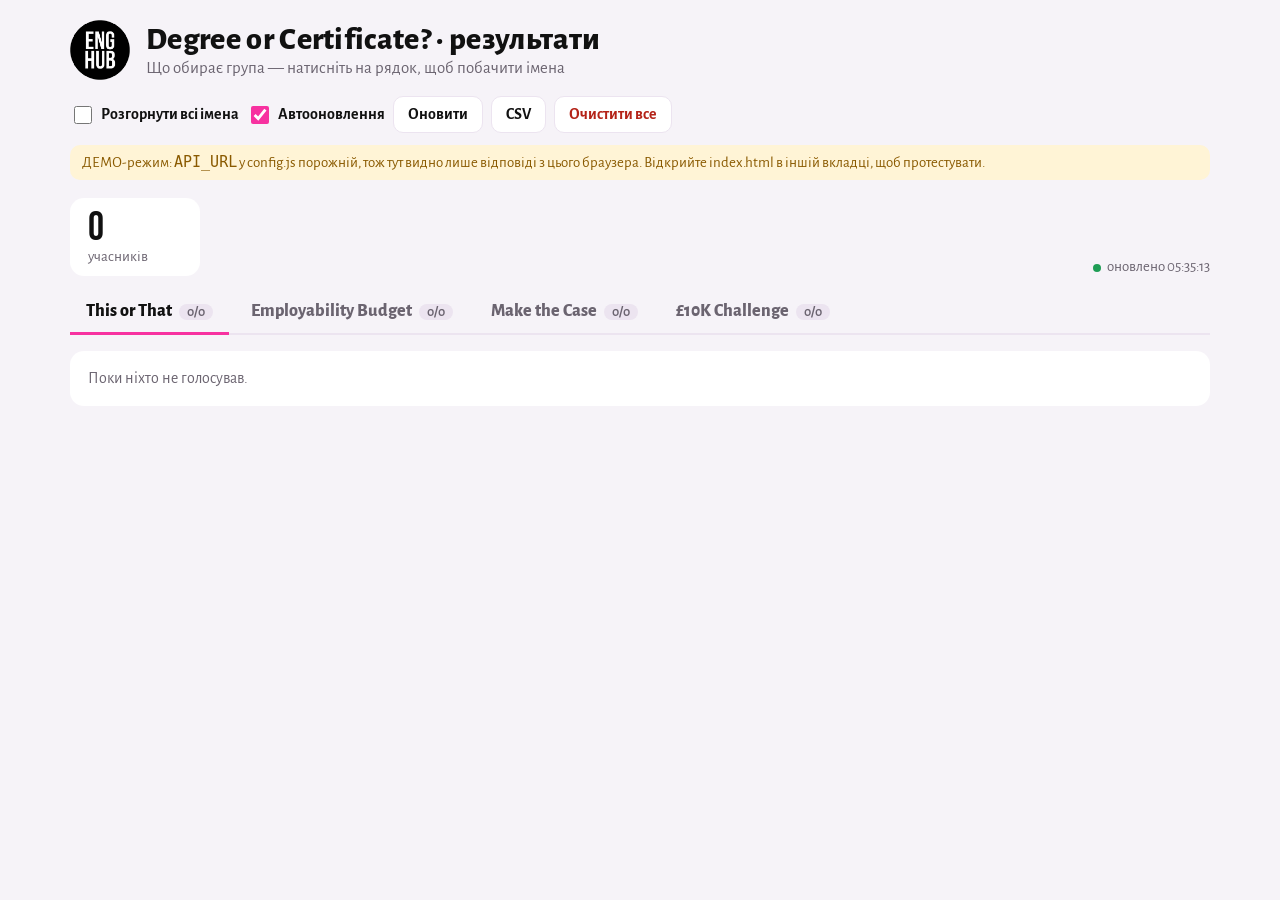
==== admin.html @ 703cf007 "Add interactive presentation: Degree or Certificate? (B2) Student deck (This or That, Employability " ====
<!DOCTYPE html>
<html lang="uk">
<head>
<meta charset="utf-8">
<meta name="viewport" content="width=device-width, initial-scale=1">
<meta name="robots" content="noindex">
<title>Адмінка — Degree or Certificate?</title>
<link rel="stylesheet" href="styles.css">
<style>
  body { background: #f6f3f8; }
  .wrap { max-width: 1180px; margin: 0 auto; padding: 20px 20px 60px; }
  header { display: flex; align-items: center; gap: 16px; flex-wrap: wrap; }
  header img { width: 60px; height: 60px; }
  header h1 { margin: 0; font-family: "Alegreya Sans", sans-serif; font-weight: 800; text-transform: none; font-size: 32px; line-height: 1.1; }
  header .sub { color: var(--muted); font-size: 17px; }
  .spacer { flex: 1; }
  .tools { display: flex; gap: 8px; flex-wrap: wrap; align-items: center; }
  .btn { border: 1.5px solid var(--line); background: #fff; border-radius: 10px; padding: 8px 14px; font-size: 16px; font-weight: 700; }
  .btn:hover { border-color: var(--purple); }
  .btn.danger { color: #b42318; } .btn.danger:hover { border-color: #b42318; }
  .toggle { display: inline-flex; gap: 6px; align-items: center; font-size: 16px; font-weight: 700; user-select: none; }
  .toggle input { width: 18px; height: 18px; accent-color: var(--pink); }
  .demo-note { background: #fff4d6; color: #8a5a00; border-radius: 10px; padding: 8px 12px; font-size: 15px; margin-top: 12px; }

  .stats { display: flex; gap: 12px; margin: 18px 0 14px; flex-wrap: wrap; align-items: flex-end; }
  .stat { background: #fff; border-radius: 14px; padding: 10px 18px; min-width: 130px; }
  .stat .v { font-family: "Bebas Neue", sans-serif; font-size: 40px; line-height: 1; }
  .stat .k { color: var(--muted); font-size: 15px; }
  .live { font-size: 15px; color: var(--muted); margin-left: auto; }
  .live .dot { display: inline-block; width: 8px; height: 8px; border-radius: 50%; background: var(--ok); margin-right: 6px; vertical-align: middle; }
  .live.err .dot { background: var(--warn); } .live.paused .dot { background: #bbb; }

  .tabs { display: flex; gap: 6px; flex-wrap: wrap; border-bottom: 2px solid var(--line); margin-bottom: 16px; }
  .tab { border: 0; background: none; padding: 10px 16px; font-size: 18px; font-weight: 800; color: var(--muted); border-bottom: 3px solid transparent; margin-bottom: -2px; }
  .tab[aria-selected="true"] { color: var(--ink); border-color: var(--pink); }
  .tab .n { font-size: 14px; font-weight: 700; background: var(--line); color: var(--muted); border-radius: 999px; padding: 1px 8px; margin-left: 4px; }
  .hint { color: var(--muted); font-size: 15px; margin: -4px 0 12px; }
  h3 { font-size: 20px; margin: 22px 0 10px; }

  .grid { display: grid; gap: 10px; }
  .card { background: #fff; border-radius: 14px; padding: 14px 18px; cursor: pointer; border: 2px solid transparent; transition: border-color .15s; }
  .card:hover { border-color: var(--line); }
  .card.open { border-color: var(--purple-pale); }
  .card .more { display: none; margin-top: 10px; padding-top: 10px; border-top: 1px dashed var(--line); cursor: auto; }
  .card.open .more, body.all-open .card .more { display: block; }
  .row2 { display: grid; grid-template-columns: 1fr 1fr; gap: 16px; align-items: end; }
  .side { font-size: 19px; font-weight: 700; }
  .side.b { text-align: right; }
  .side small, .muted { font-weight: 500; color: var(--muted); font-size: 15px; }
  .bar { display: flex; height: 28px; border-radius: 8px; overflow: hidden; background: var(--card); margin: 8px 0 0; }
  .bar span { display: flex; align-items: center; font-weight: 800; font-size: 15px; color: #fff; white-space: nowrap; overflow: hidden; transition: flex-basis .4s ease; }
  .bar .a { background: var(--pink); padding-left: 10px; }
  .bar .b { background: var(--purple); justify-content: flex-end; padding-right: 10px; }
  .bar .for { background: var(--ok); padding-left: 10px; }
  .bar .against { background: var(--warn); justify-content: flex-end; padding-right: 10px; }
  .bar .none { background: #d9d2dd; justify-content: center; }
  .names { display: grid; grid-template-columns: 1fr 1fr; gap: 16px; }
  .names > div { display: flex; flex-wrap: wrap; gap: 5px; align-content: flex-start; }
  .names > div.b { justify-content: flex-end; }
  .chip { font-size: 14px; padding: 2px 9px; border-radius: 8px; display: inline-block; }
  .chip.a { background: var(--pink-pale); color: #8a1459; }
  .chip.b { background: var(--purple-pale); color: #5e2a78; }
  .chip.g { background: #e6f5ec; color: #145c35; }
  .chip.r { background: #fde8dd; color: #8a2d0a; }
  .chip.n { background: #eee9f0; color: #4a4450; }

  .rk { display: grid; grid-template-columns: 40px 230px 1fr 150px; gap: 14px; align-items: center; }
  .rk .no { font-family: "Bebas Neue", sans-serif; font-size: 34px; color: var(--pink); line-height: 1; }
  .rk .lb { font-size: 19px; font-weight: 700; }
  .hbar { height: 20px; background: var(--card); border-radius: 10px; overflow: hidden; }
  .hbar i { display: block; height: 100%; background: var(--pink); border-radius: 10px; transition: width .4s; }
  .rk .vv { text-align: right; font-size: 15px; color: var(--muted); }
  .rk .vv b { font-size: 21px; color: var(--ink); }
  .hl { display: grid; grid-template-columns: repeat(3, 1fr); gap: 10px; margin-bottom: 14px; }
  .hl div { background: var(--purple-pale); border-radius: 12px; padding: 10px 14px; }
  .hl small { display: block; font-size: 13px; font-weight: 800; text-transform: uppercase; letter-spacing: .05em; color: #5e2a78; }
  .hl b { font-size: 19px; }
  .plist { display: grid; gap: 4px; font-size: 16px; }
  .plist div { display: flex; gap: 8px; align-items: baseline; flex-wrap: wrap; }

  .tablebtn { margin-top: 18px; }
  .twrap { overflow-x: auto; background: #fff; border-radius: 14px; margin-top: 10px; }
  table { border-collapse: collapse; width: 100%; font-size: 15px; }
  th, td { padding: 8px 10px; border-bottom: 1px solid var(--line); text-align: left; vertical-align: top; }
  th { font-size: 13px; color: var(--muted); font-weight: 700; background: #fff; }
  td.name { font-weight: 700; white-space: nowrap; }
  td.num { text-align: right; font-variant-numeric: tabular-nums; }
  td.none { color: #c9c2cc; }
  .empty { color: var(--muted); padding: 18px; background: #fff; border-radius: 14px; }

  .gatebox { max-width: 420px; margin: 12vh auto; background: #fff; border-radius: 16px; padding: 26px; }
  .gatebox h1 { margin: 0 0 6px; font-family: "Alegreya Sans", sans-serif; font-weight: 800; text-transform: none; font-size: 30px; }
  .gatebox input { width: 100%; font: inherit; font-size: 18px; padding: 10px 14px; border: 2px solid var(--line); border-radius: 10px; margin: 10px 0; }
  .gatebox .err { color: #b42318; min-height: 1.3em; }
  .btn-primary { border: 0; border-radius: 12px; padding: 12px 20px; font-size: 18px; font-weight: 800; background: var(--pink); color: #fff; }
  @media (max-width: 700px) {
    .rk { grid-template-columns: 30px 1fr auto; } .rk .hbar { grid-column: 1 / -1; grid-row: 2; }
    .hl { grid-template-columns: 1fr; }
  }
</style>
</head>
<body>

<div class="gatebox" id="gate" hidden>
  <h1>Адмінка</h1>
  <p>Введіть пароль (значення <code>ADMIN_KEY</code> в Apps Script).</p>
  <form id="gateForm">
    <input id="keyInput" type="password" autocomplete="current-password" placeholder="Пароль" required>
    <button class="btn-primary" type="submit" style="width:100%">Увійти</button>
    <p class="err" id="gateErr"></p>
  </form>
</div>

<div class="wrap" id="app" hidden>
  <header>
    <img src="img/logo.png" alt="ENG HUB">
    <div>
      <h1>Degree or Certificate? · результати</h1>
      <div class="sub">Що обирає група — натисніть на рядок, щоб побачити імена</div>
    </div>
    <div class="spacer"></div>
    <div class="tools">
      <label class="toggle"><input type="checkbox" id="allOpen"> Розгорнути всі імена</label>
      <label class="toggle"><input type="checkbox" id="auto" checked> Автооновлення</label>
      <button class="btn" id="refresh" type="button">Оновити</button>
      <button class="btn" id="csv" type="button">CSV</button>
      <button class="btn danger" id="reset" type="button">Очистити все</button>
    </div>
  </header>
  <div class="demo-note" id="demoNote" hidden>
    ДЕМО-режим: <code>API_URL</code> у config.js порожній, тож тут видно лише відповіді з цього браузера.
    Відкрийте index.html в іншій вкладці, щоб протестувати.
  </div>

  <div class="stats">
    <div class="stat"><div class="v" id="sStudents">0</div><div class="k">учасників</div></div>
    <div class="live" id="live"><span class="dot"></span><span id="liveText">—</span></div>
  </div>

  <div class="tabs" role="tablist" id="tabs">
    <button class="tab" role="tab" data-tab="tot">This or That <span class="n" id="nTot">0</span></button>
    <button class="tab" role="tab" data-tab="budget">Employability Budget <span class="n" id="nBudget">0</span></button>
    <button class="tab" role="tab" data-tab="case">Make the Case <span class="n" id="nCase">0</span></button>
    <button class="tab" role="tab" data-tab="invest">£10K Challenge <span class="n" id="nInvest">0</span></button>
  </div>

  <section id="p-tot" role="tabpanel"></section>
  <section id="p-budget" role="tabpanel" hidden></section>
  <section id="p-case" role="tabpanel" hidden></section>
  <section id="p-invest" role="tabpanel" hidden></section>
</div>

<script src="config.js"></script>
<script src="api.js"></script>
<script>
(function () {
  const CFG = window.TOT_CONFIG, API = window.TOT_API;
  const $ = (id) => document.getElementById(id);
  const esc = (s) => String(s == null ? "" : s).replace(/[&<>"']/g, (c) => ({ "&": "&amp;", "<": "&lt;", ">": "&gt;", '"': "&quot;", "'": "&#39;" }[c]));
  const money = (n) => CFG.invest.currency + Number(n).toLocaleString("en-GB");
  let key = sessionStorage.getItem("tot_admin_key") || "";
  let last = null, timer = null;
  let tab = sessionStorage.getItem("tot_admin_tab") || "tot";
  const open = new Set();              // which cards are expanded (survives auto-refresh)
  const tablesOpen = new Set();

  // ---------- auth / start ----------
  function start() {
    $("gate").hidden = true; $("app").hidden = false; $("demoNote").hidden = !API.isDemo;
    selectTab(tab); load(); schedule();
  }
  if (API.isDemo || key) start(); else $("gate").hidden = false;
  $("gateForm").addEventListener("submit", async (e) => {
    e.preventDefault(); key = $("keyInput").value; $("gateErr").textContent = "Перевіряю…";
    try { await API.results(key); sessionStorage.setItem("tot_admin_key", key); $("gateErr").textContent = ""; start(); }
    catch (err) { $("gateErr").textContent = /wrong key/.test(err.message) ? "Невірний пароль" : "Помилка з'єднання: " + err.message; }
  });

  // ---------- tabs & controls ----------
  function selectTab(t) {
    tab = t; sessionStorage.setItem("tot_admin_tab", t);
    document.querySelectorAll(".tab").forEach((b) => b.setAttribute("aria-selected", String(b.dataset.tab === t)));
    ["tot", "budget", "case", "invest"].forEach((x) => ($("p-" + x).hidden = x !== t));
  }
  $("tabs").addEventListener("click", (e) => { const b = e.target.closest(".tab"); if (b) selectTab(b.dataset.tab); });
  function schedule() {
    clearInterval(timer);
    if ($("auto").checked) timer = setInterval(load, CFG.ADMIN_REFRESH_MS || 4000);
    $("live").classList.toggle("paused", !$("auto").checked);
  }
  $("auto").addEventListener("change", schedule);
  $("refresh").addEventListener("click", load);
  $("allOpen").addEventListener("change", (e) => document.body.classList.toggle("all-open", e.target.checked));
  window.addEventListener("storage", (e) => { if (API.isDemo && e.key === "tot_demo_db2") load(); });

  // expand / collapse cards; toggle tables
  document.addEventListener("click", (e) => {
    const tb = e.target.closest("[data-table]");
    if (tb) { const id = tb.dataset.table; tablesOpen.has(id) ? tablesOpen.delete(id) : tablesOpen.add(id); render(); return; }
    const card = e.target.closest(".card[data-open]");
    if (!card || e.target.closest(".more")) return;
    const id = card.dataset.open; open.has(id) ? open.delete(id) : open.add(id);
    card.classList.toggle("open", open.has(id));
  });

  async function load() {
    try {
      last = await API.results(key); render();
      $("live").classList.remove("err");
      $("liveText").textContent = "оновлено " + new Date().toLocaleTimeString("uk-UA");
    } catch (err) {
      $("live").classList.add("err");
      const wrong = /wrong key/.test(err.message);
      $("liveText").textContent = wrong ? "невірний пароль — перезавантажте сторінку" : "немає з'єднання, пробую ще…";
      if (wrong) { sessionStorage.removeItem("tot_admin_key"); clearInterval(timer); }
    }
  }

  // ---------- data model ----------
  function people() {
    const m = new Map();
    const get = (id, nm) => { if (!m.has(id)) m.set(id, { id, name: nm, tot: {}, budget: null, case: null, invest: null }); return m.get(id); };
    (last.students || []).forEach((s) => get(s.clientId, s.name));
    (last.responses || []).forEach((r) => {
      const p = get(r.clientId, r.name); if (r.name) p.name = r.name;
      let v = r.value; try { if (r.activity !== "tot") v = JSON.parse(r.value); } catch (e) { return; }
      if (r.activity === "tot") p.tot[r.key] = v;
      else if (r.activity === "budget") p.budget = v;
      else if (r.activity === "case") p.case = v;
      else if (r.activity === "invest") p.invest = Array.isArray(v) ? v : [];
    });
    return [...m.values()].sort((a, b) => String(a.name).localeCompare(String(b.name), "uk"));
  }
  const cardOpen = (id) => (open.has(id) ? " open" : "");
  const tableBtn = (id, label) => '<button class="btn tablebtn" type="button" data-table="' + id + '">' + (tablesOpen.has(id) ? "Сховати таблицю" : label) + "</button>";
  const empty = (t) => '<div class="empty">' + t + "</div>";

  function render() {
    if (!last) return;
    const list = people();
    $("sStudents").textContent = list.length;
    renderTot(list); renderBudget(list); renderCase(list); renderInvest(list);
  }

  // ---------- This or That ----------
  function renderTot(list) {
    const P = CFG.tot.pairs;
    const answered = list.filter((p) => Object.keys(p.tot).length);
    $("nTot").textContent = list.filter((p) => P.every((q) => p.tot[q.id])).length + "/" + list.length;
    if (!answered.length) { $("p-tot").innerHTML = empty("Поки ніхто не голосував."); return; }
    let h = '<p class="hint">Натисніть на пару, щоб побачити, хто що обрав.</p><div class="grid">';
    P.forEach((q) => {
      const A = list.filter((p) => p.tot[q.id] === "a"), Bv = list.filter((p) => p.tot[q.id] === "b"), t = A.length + Bv.length;
      const pa = t ? Math.round((A.length / t) * 100) : 0, pb = t ? 100 - pa : 0;
      h += '<div class="card' + cardOpen("tot" + q.id) + '" data-open="tot' + q.id + '">' +
        '<div class="row2"><div class="side">' + esc(q.a) + " <small>" + A.length + '</small></div><div class="side b"><small>' + Bv.length + "</small> " + esc(q.b) + "</div></div>" +
        '<div class="bar">' + (A.length ? '<span class="a" style="flex-basis:' + pa + '%">' + (pa >= 8 ? pa + "%" : "") + "</span>" : "") + (Bv.length ? '<span class="b" style="flex-basis:' + pb + '%">' + (pb >= 8 ? pb + "%" : "") + "</span>" : "") + "</div>" +
        '<div class="more"><div class="names"><div>' + A.map((p) => '<span class="chip a">' + esc(p.name) + "</span>").join("") +
        '</div><div class="b">' + Bv.map((p) => '<span class="chip b">' + esc(p.name) + "</span>").join("") + "</div></div></div></div>";
    });
    h += "</div>" + tableBtn("tot", "Таблиця по студентах");
    if (tablesOpen.has("tot")) {
      h += '<div class="twrap"><table><tr><th>Ім\'я</th>' + P.map((q, i) => '<th title="' + esc(q.a + " / " + q.b) + '">' + (i + 1) + ". " + esc(q.a.split(" ")[0]) + " / " + esc(q.b.split(/[ ,]/)[0]) + "</th>").join("") + "</tr>" +
        list.map((p) => "<tr><td class='name'>" + esc(p.name) + "</td>" + P.map((q) => { const c = p.tot[q.id]; return c ? '<td><span class="chip ' + c + '">' + esc(c === "a" ? q.a : q.b) + "</span></td>" : '<td class="none">—</td>'; }).join("") + "</tr>").join("") + "</table></div>";
    }
    $("p-tot").innerHTML = h;
  }

  // ---------- Employability Budget ----------
  function renderBudget(list) {
    const B = CFG.budget, done = list.filter((p) => p.budget);
    $("nBudget").textContent = done.length + "/" + list.length;
    if (!done.length) { $("p-budget").innerHTML = empty("Поки ніхто не надіслав бюджет."); return; }
    const sum = API.budgetSummary(done.map((p) => ({ activity: "budget", key: "alloc", value: p.budget })));
    const rows = B.assets.map((a) => Object.assign({ id: a.id, label: a.label }, sum.assets[a.id] || { avg: 0, min: 0, max: 0, sd: 0 })).sort((x, y) => y.avg - x.avg);
    const top = Math.max(1, ...rows.map((r) => r.avg)), divided = rows.slice().sort((x, y) => y.sd - x.sd)[0];
    let h = '<p class="hint">Середні бали групи (це ж бачать студенти на слайді рейтингу, без імен). Натисніть на рядок, щоб побачити бали кожного.</p>' +
      '<div class="hl"><div><small>Найбільше балів</small><b>' + esc(rows[0].label) + "</b></div><div><small>Найменше балів</small><b>" + esc(rows[rows.length - 1].label) +
      "</b></div><div><small>Найбільше розходжень</small><b>" + esc(divided.label) + '</b> <span class="muted">(' + divided.min + "–" + divided.max + ")</span></div></div><div class='grid'>";
    rows.forEach((r, i) => {
      const who = done.map((p) => ({ name: p.name, v: Number(p.budget[r.id] || 0) })).sort((a, b) => b.v - a.v);
      h += '<div class="card' + cardOpen("b" + r.id) + '" data-open="b' + r.id + '"><div class="rk"><span class="no">' + (i + 1) + '</span><span class="lb">' + esc(r.label) +
        '</span><span class="hbar"><i style="width:' + (r.avg / top) * 100 + '%"></i></span><span class="vv"><b>' + r.avg + "</b> сер. · " + r.min + "–" + r.max + "</span></div>" +
        '<div class="more"><div class="names" style="grid-template-columns:1fr"><div>' + who.map((w) => '<span class="chip a">' + esc(w.name) + " <b>" + w.v + "</b></span>").join("") + "</div></div></div></div>";
    });
    h += "</div>" + tableBtn("budget", "Таблиця по студентах");
    if (tablesOpen.has("budget")) {
      h += '<div class="twrap"><table><tr><th>Ім\'я</th>' + B.assets.map((a) => "<th>" + esc(a.label) + "</th>").join("") + "</tr>" +
        list.map((p) => "<tr><td class='name'>" + esc(p.name) + "</td>" + B.assets.map((a) => p.budget ? "<td class='num'>" + Number(p.budget[a.id] || 0) + "</td>" : "<td class='none'>—</td>").join("") + "</tr>").join("") + "</table></div>";
    }
    $("p-budget").innerHTML = h;
  }

  // ---------- Make the Case ----------
  function renderCase(list) {
    const C = CFG.case, done = list.filter((p) => p.case && p.case.s);
    const exprName = (id) => (C.expressions.find((x) => x.id === id) || { text: id }).text;
    $("nCase").textContent = done.length + "/" + list.length;
    if (!done.length) { $("p-case").innerHTML = empty("Поки ніхто не обрав твердження."); return; }
    let h = '<p class="hint">Хто яке твердження обрав і з якою позицією. Натисніть, щоб побачити імена й вирази.</p><div class="grid">';
    C.statements.forEach((s) => {
      const ps = done.filter((p) => p.case.s === s.id), f = ps.filter((p) => p.case.side === "for").length, a = ps.filter((p) => p.case.side === "against").length, n = ps.length - f - a;
      const pct = (x) => (ps.length ? (x / ps.length) * 100 : 0);
      h += '<div class="card' + cardOpen("c" + s.id) + '" data-open="c' + s.id + '"><div class="row2"><div class="side">' + esc(s.text) + '</div><div class="side b"><small>' + ps.length + " обрали · " + f + " for · " + a + " against</small></div></div>" +
        '<div class="bar">' + (f ? '<span class="for" style="flex-basis:' + pct(f) + '%">For ' + f + "</span>" : "") + (n ? '<span class="none" style="flex-basis:' + pct(n) + '%" title="позиція не обрана">? ' + n + "</span>" : "") + (a ? '<span class="against" style="flex-basis:' + pct(a) + '%">Against ' + a + "</span>" : "") + "</div>" +
        '<div class="more"><div class="plist">' + (ps.length ? ps.map((p) => "<div><b>" + esc(p.name) + "</b>" +
          (p.case.side === "for" ? '<span class="chip g">for</span>' : p.case.side === "against" ? '<span class="chip r">against</span>' : '<span class="chip n">позиція не обрана</span>') +
          '<span class="muted">' + (p.case.expr || []).map(exprName).map(esc).join(", ") + "</span></div>").join("") : '<span class="muted">Ніхто</span>') + "</div></div></div>";
    });
    h += "</div><h3>Які вирази плануюють використати</h3><div class='grid'><div class='card' style='cursor:auto'><div style='display:flex;flex-wrap:wrap;gap:6px'>" +
      C.expressions.map((x) => ({ x, n: done.filter((p) => (p.case.expr || []).includes(x.id)).length })).sort((a, b) => b.n - a.n)
        .map((o) => '<span class="chip ' + (o.n ? "b" : "n") + '">' + esc(o.x.text) + " · <b>" + o.n + "</b></span>").join("") + "</div></div></div>";
    h += tableBtn("case", "Таблиця по студентах");
    if (tablesOpen.has("case")) {
      h += '<div class="twrap"><table><tr><th>Ім\'я</th><th>Твердження</th><th>Позиція</th><th>Вирази</th></tr>' +
        list.map((p) => { const c = p.case; if (!c || !c.s) return "<tr><td class='name'>" + esc(p.name) + "</td><td class='none' colspan='3'>—</td></tr>";
          const st = C.statements.find((s) => s.id === c.s);
          return "<tr><td class='name'>" + esc(p.name) + "</td><td>" + esc(st ? st.text : c.s) + "</td><td>" + esc(c.side || "—") + "</td><td>" + (c.expr || []).map(exprName).map(esc).join(", ") + " <span class='muted'>(" + (c.expr || []).length + ")</span></td></tr>"; }).join("") + "</table></div>";
    }
    $("p-case").innerHTML = h;
  }

  // ---------- £10K ----------
  function renderInvest(list) {
    const I = CFG.invest, done = list.filter((p) => p.invest);
    const price = (id) => (I.options.find((o) => o.id === id) || { price: 0 }).price;
    const total = (p) => p.invest.reduce((s, id) => s + price(id), 0);
    $("nInvest").textContent = done.length + "/" + list.length;
    if (!done.length) { $("p-invest").innerHTML = empty("Поки ніхто не склав план."); return; }
    const avg = Math.round(done.reduce((s, p) => s + total(p), 0) / done.length);
    const combos = {}; done.forEach((p) => { const k = p.invest.slice().sort().join("+"); if (k) combos[k] = (combos[k] || 0) + 1; });
    const best = Object.entries(combos).sort((a, b) => b[1] - a[1])[0];
    const optName = (id) => (I.options.find((o) => o.id === id) || { name: id }).name;
    let h = '<p class="hint">Скільки студентів додали кожну опцію до плану. Натисніть, щоб побачити імена.</p>' +
      '<div class="hl"><div><small>Середні витрати</small><b>' + money(avg) + '</b></div><div><small>Використали весь бюджет</small><b>' + done.filter((p) => total(p) === I.budget).length + " / " + done.length +
      "</b></div><div><small>Найпопулярніший план</small><b>" + (best ? esc(best[0].split("+").map(optName).join(" + ")) + ' <span class="muted">(' + best[1] + ")</span>" : "—") + "</b></div></div><div class='grid'>";
    I.options.map((o) => ({ o, ps: done.filter((p) => p.invest.includes(o.id)) })).sort((a, b) => b.ps.length - a.ps.length).forEach(({ o, ps }, i) => {
      h += '<div class="card' + cardOpen("i" + o.id) + '" data-open="i' + o.id + '"><div class="rk"><span class="no">' + (i + 1) + '</span><span class="lb">' + esc(o.name) + ' <span class="muted">' + money(o.price) +
        '</span></span><span class="hbar"><i style="width:' + (ps.length / done.length) * 100 + '%"></i></span><span class="vv"><b>' + ps.length + "</b> / " + done.length + "</span></div>" +
        '<div class="more"><div class="names" style="grid-template-columns:1fr"><div>' + (ps.length ? ps.map((p) => '<span class="chip a">' + esc(p.name) + "</span>").join("") : '<span class="muted">Ніхто</span>') + "</div></div></div></div>";
    });
    h += "</div>" + tableBtn("invest", "Плани по студентах");
    if (tablesOpen.has("invest")) {
      h += '<div class="twrap"><table><tr><th>Ім\'я</th><th>План</th><th>Сума</th></tr>' +
        list.map((p) => p.invest ? "<tr><td class='name'>" + esc(p.name) + "</td><td>" + (p.invest.length ? p.invest.map((id) => '<span class="chip b">' + esc(optName(id)) + "</span>").join(" ") : "<span class='muted'>порожній</span>") +
          "</td><td class='num'>" + money(total(p)) + "</td></tr>" : "<tr><td class='name'>" + esc(p.name) + "</td><td class='none' colspan='2'>—</td></tr>").join("") + "</table></div>";
    }
    $("p-invest").innerHTML = h;
  }

  // ---------- CSV (one row per student, all activities) ----------
  $("csv").addEventListener("click", () => {
    if (!last) return;
    const q = (s) => '"' + String(s == null ? "" : s).replace(/"/g, '""') + '"';
    const T = CFG.tot.pairs, B = CFG.budget.assets, C = CFG.case, I = CFG.invest;
    const head = ["Name", ...T.map((p) => "ToT: " + p.a + " / " + p.b), ...B.map((a) => "Budget: " + a.label), "Case: statement", "Case: position", "Case: expressions", "£10K: plan", "£10K: total"];
    const lines = [head.map(q).join(",")];
    people().forEach((p) => {
      const st = p.case && C.statements.find((s) => s.id === p.case.s);
      lines.push([
        p.name,
        ...T.map((x) => (p.tot[x.id] === "a" ? x.a : p.tot[x.id] === "b" ? x.b : "")),
        ...B.map((a) => (p.budget ? Number(p.budget[a.id] || 0) : "")),
        st ? st.text : "", p.case ? p.case.side || "" : "",
        p.case ? (p.case.expr || []).map((id) => (C.expressions.find((x) => x.id === id) || { text: id }).text).join("; ") : "",
        p.invest ? p.invest.map((id) => (I.options.find((o) => o.id === id) || { name: id }).name).join("; ") : "",
        p.invest ? p.invest.reduce((s, id) => s + (I.options.find((o) => o.id === id) || { price: 0 }).price, 0) : ""
      ].map(q).join(","));
    });
    const blob = new Blob(["﻿" + lines.join("\n")], { type: "text/csv;charset=utf-8" });
    const a = document.createElement("a"); a.href = URL.createObjectURL(blob);
    a.download = "degree-or-certificate-" + new Date().toISOString().slice(0, 16).replace(/[:T]/g, "-") + ".csv";
    a.click(); URL.revokeObjectURL(a.href);
  });

  $("reset").addEventListener("click", async () => {
    if (!confirm("Видалити всі відповіді та список учасників? Це не можна скасувати.")) return;
    try { await API.post({ action: "reset", key }); open.clear(); load(); }
    catch (err) { alert("Не вдалося очистити: " + err.message); }
  });
})();
</script>
</body>
</html>
---- styles.css ----
/* Fonts are self-hosted (SIL OFL, see fonts/OFL-*.txt) */
@font-face{font-family:'Bebas Neue';font-style:normal;font-weight:400;font-display:swap;src:url(fonts/bebas-neue-latin-400-normal.woff2) format('woff2');unicode-range:U+0000-00FF,U+0131,U+0152-0153,U+02BB-02BC,U+02C6,U+02DA,U+02DC,U+0304,U+0308,U+0329,U+2000-206F,U+20AC,U+2122,U+2191,U+2193,U+2212,U+2215,U+FEFF,U+FFFD;}
@font-face{font-family:'Bebas Neue';font-style:normal;font-weight:400;font-display:swap;src:url(fonts/bebas-neue-latin-ext-400-normal.woff2) format('woff2');unicode-range:U+0100-02BA,U+02BD-02C5,U+02C7-02CC,U+02CE-02D7,U+02DD-02FF,U+0304,U+0308,U+0329,U+1D00-1DBF,U+1E00-1E9F,U+1EF2-1EFF,U+2020,U+20A0-20AB,U+20AD-20C0,U+2113,U+2C60-2C7F,U+A720-A7FF;}
@font-face{font-family:'Alegreya Sans';font-style:normal;font-weight:400;font-display:swap;src:url(fonts/alegreya-sans-latin-400-normal.woff2) format('woff2');unicode-range:U+0000-00FF,U+0131,U+0152-0153,U+02BB-02BC,U+02C6,U+02DA,U+02DC,U+0304,U+0308,U+0329,U+2000-206F,U+20AC,U+2122,U+2191,U+2193,U+2212,U+2215,U+FEFF,U+FFFD;}
@font-face{font-family:'Alegreya Sans';font-style:normal;font-weight:400;font-display:swap;src:url(fonts/alegreya-sans-latin-ext-400-normal.woff2) format('woff2');unicode-range:U+0100-02BA,U+02BD-02C5,U+02C7-02CC,U+02CE-02D7,U+02DD-02FF,U+0304,U+0308,U+0329,U+1D00-1DBF,U+1E00-1E9F,U+1EF2-1EFF,U+2020,U+20A0-20AB,U+20AD-20C0,U+2113,U+2C60-2C7F,U+A720-A7FF;}
@font-face{font-family:'Alegreya Sans';font-style:normal;font-weight:400;font-display:swap;src:url(fonts/alegreya-sans-cyrillic-400-normal.woff2) format('woff2');unicode-range:U+0301,U+0400-045F,U+0490-0491,U+04B0-04B1,U+2116;}
@font-face{font-family:'Alegreya Sans';font-style:normal;font-weight:500;font-display:swap;src:url(fonts/alegreya-sans-latin-500-normal.woff2) format('woff2');unicode-range:U+0000-00FF,U+0131,U+0152-0153,U+02BB-02BC,U+02C6,U+02DA,U+02DC,U+0304,U+0308,U+0329,U+2000-206F,U+20AC,U+2122,U+2191,U+2193,U+2212,U+2215,U+FEFF,U+FFFD;}
@font-face{font-family:'Alegreya Sans';font-style:normal;font-weight:500;font-display:swap;src:url(fonts/alegreya-sans-latin-ext-500-normal.woff2) format('woff2');unicode-range:U+0100-02BA,U+02BD-02C5,U+02C7-02CC,U+02CE-02D7,U+02DD-02FF,U+0304,U+0308,U+0329,U+1D00-1DBF,U+1E00-1E9F,U+1EF2-1EFF,U+2020,U+20A0-20AB,U+20AD-20C0,U+2113,U+2C60-2C7F,U+A720-A7FF;}
@font-face{font-family:'Alegreya Sans';font-style:normal;font-weight:500;font-display:swap;src:url(fonts/alegreya-sans-cyrillic-500-normal.woff2) format('woff2');unicode-range:U+0301,U+0400-045F,U+0490-0491,U+04B0-04B1,U+2116;}
@font-face{font-family:'Alegreya Sans';font-style:normal;font-weight:700;font-display:swap;src:url(fonts/alegreya-sans-latin-700-normal.woff2) format('woff2');unicode-range:U+0000-00FF,U+0131,U+0152-0153,U+02BB-02BC,U+02C6,U+02DA,U+02DC,U+0304,U+0308,U+0329,U+2000-206F,U+20AC,U+2122,U+2191,U+2193,U+2212,U+2215,U+FEFF,U+FFFD;}
@font-face{font-family:'Alegreya Sans';font-style:normal;font-weight:700;font-display:swap;src:url(fonts/alegreya-sans-latin-ext-700-normal.woff2) format('woff2');unicode-range:U+0100-02BA,U+02BD-02C5,U+02C7-02CC,U+02CE-02D7,U+02DD-02FF,U+0304,U+0308,U+0329,U+1D00-1DBF,U+1E00-1E9F,U+1EF2-1EFF,U+2020,U+20A0-20AB,U+20AD-20C0,U+2113,U+2C60-2C7F,U+A720-A7FF;}
@font-face{font-family:'Alegreya Sans';font-style:normal;font-weight:700;font-display:swap;src:url(fonts/alegreya-sans-cyrillic-700-normal.woff2) format('woff2');unicode-range:U+0301,U+0400-045F,U+0490-0491,U+04B0-04B1,U+2116;}
@font-face{font-family:'Alegreya Sans';font-style:normal;font-weight:800;font-display:swap;src:url(fonts/alegreya-sans-latin-800-normal.woff2) format('woff2');unicode-range:U+0000-00FF,U+0131,U+0152-0153,U+02BB-02BC,U+02C6,U+02DA,U+02DC,U+0304,U+0308,U+0329,U+2000-206F,U+20AC,U+2122,U+2191,U+2193,U+2212,U+2215,U+FEFF,U+FFFD;}
@font-face{font-family:'Alegreya Sans';font-style:normal;font-weight:800;font-display:swap;src:url(fonts/alegreya-sans-latin-ext-800-normal.woff2) format('woff2');unicode-range:U+0100-02BA,U+02BD-02C5,U+02C7-02CC,U+02CE-02D7,U+02DD-02FF,U+0304,U+0308,U+0329,U+1D00-1DBF,U+1E00-1E9F,U+1EF2-1EFF,U+2020,U+20A0-20AB,U+20AD-20C0,U+2113,U+2C60-2C7F,U+A720-A7FF;}
@font-face{font-family:'Alegreya Sans';font-style:normal;font-weight:800;font-display:swap;src:url(fonts/alegreya-sans-cyrillic-800-normal.woff2) format('woff2');unicode-range:U+0301,U+0400-045F,U+0490-0491,U+04B0-04B1,U+2116;}
@font-face{font-family:'Caveat';font-style:normal;font-weight:400;font-display:swap;src:url(fonts/caveat-latin-400-normal.woff2) format('woff2');unicode-range:U+0000-00FF,U+0131,U+0152-0153,U+02BB-02BC,U+02C6,U+02DA,U+02DC,U+0304,U+0308,U+0329,U+2000-206F,U+20AC,U+2122,U+2191,U+2193,U+2212,U+2215,U+FEFF,U+FFFD;}
@font-face{font-family:'Caveat';font-style:normal;font-weight:400;font-display:swap;src:url(fonts/caveat-latin-ext-400-normal.woff2) format('woff2');unicode-range:U+0100-02BA,U+02BD-02C5,U+02C7-02CC,U+02CE-02D7,U+02DD-02FF,U+0304,U+0308,U+0329,U+1D00-1DBF,U+1E00-1E9F,U+1EF2-1EFF,U+2020,U+20A0-20AB,U+20AD-20C0,U+2113,U+2C60-2C7F,U+A720-A7FF;}

:root {
  --pink: #f731a0;
  --pink-soft: #ff66c4;
  --pink-pale: #ffe3f3;
  --purple: #b763d4;
  --purple-pale: #f1e3f8;
  --card: #fbf5fd;
  --ink: #111111;
  --muted: #6b6470;
  --line: #ece4f0;
  --ok: #1f9d55;
  --warn: #c2410c;
  --cream: #feeac0;
  --rose: #f7baba;
  --cocoa: #856666;
}
* { box-sizing: border-box; }
html, body { margin: 0; height: 100%; }
body {
  font-family: "Alegreya Sans", system-ui, sans-serif;
  color: var(--ink);
  background: #e9e6ec;
}
h1, .display { font-family: "Bebas Neue", Impact, "Arial Narrow", sans-serif; font-weight: 400; letter-spacing: .01em; text-transform: uppercase; }
button { font: inherit; cursor: pointer; color: inherit; }
:focus-visible { outline: 3px solid var(--purple); outline-offset: 3px; }
[hidden] { display: none !important; }

/* ---------- 16:9 stage, scaled like a slide ---------- */
.viewport { position: fixed; inset: 0; overflow: hidden; }
.stage {
  width: 1440px; height: 810px;
  background: #fff;
  position: absolute; left: 50%; top: 50%;
  transform: translate(-50%, -50%);
  transform-origin: center center;
  box-shadow: 0 10px 40px rgba(40, 20, 60, .18);
  flex: none;
}
.logo { position: absolute; top: 18px; left: 18px; width: 112px; height: 112px; z-index: 2; }

/* Narrow / portrait: switch from scaled slide to normal scrolling page */
body.flow .viewport { position: static; display: block; overflow: visible; }
body.flow .stage { position: relative; left: auto; top: auto; width: auto; height: auto; min-height: 100vh; transform: none !important; box-shadow: none; padding-bottom: 84px; }
body.flow .logo { position: static; width: 64px; height: 64px; margin: 14px 0 0 14px; display: block; }
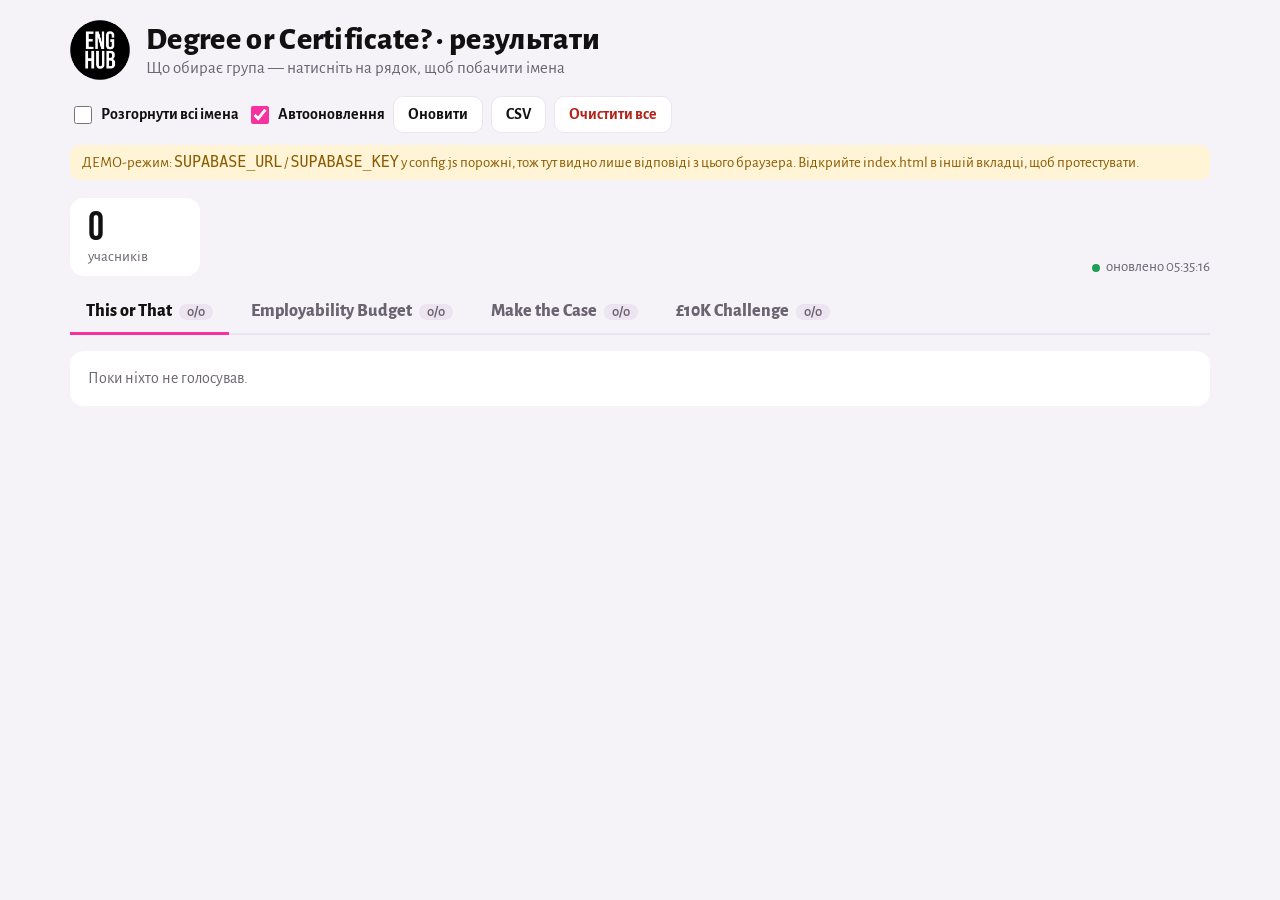
==== commit a5f974b6: "Switch backend from Google Apps Script to Supabase Locked-down tables (RLS, no policies) accessed on" ====
--- a/admin.html
+++ b/admin.html
@@ -103,7 +103,7 @@
 
 <div class="gatebox" id="gate" hidden>
   <h1>Адмінка</h1>
-  <p>Введіть пароль (значення <code>ADMIN_KEY</code> в Apps Script).</p>
+  <p>Введіть пароль адмінки (той, що ви вписали в <code>supabase/schema.sql</code> замість change-me).</p>
   <form id="gateForm">
     <input id="keyInput" type="password" autocomplete="current-password" placeholder="Пароль" required>
     <button class="btn-primary" type="submit" style="width:100%">Увійти</button>
@@ -128,7 +128,7 @@
     </div>
   </header>
   <div class="demo-note" id="demoNote" hidden>
-    ДЕМО-режим: <code>API_URL</code> у config.js порожній, тож тут видно лише відповіді з цього браузера.
+    ДЕМО-режим: <code>SUPABASE_URL</code> / <code>SUPABASE_KEY</code> у config.js порожні, тож тут видно лише відповіді з цього браузера.
     Відкрийте index.html в іншій вкладці, щоб протестувати.
   </div>
 
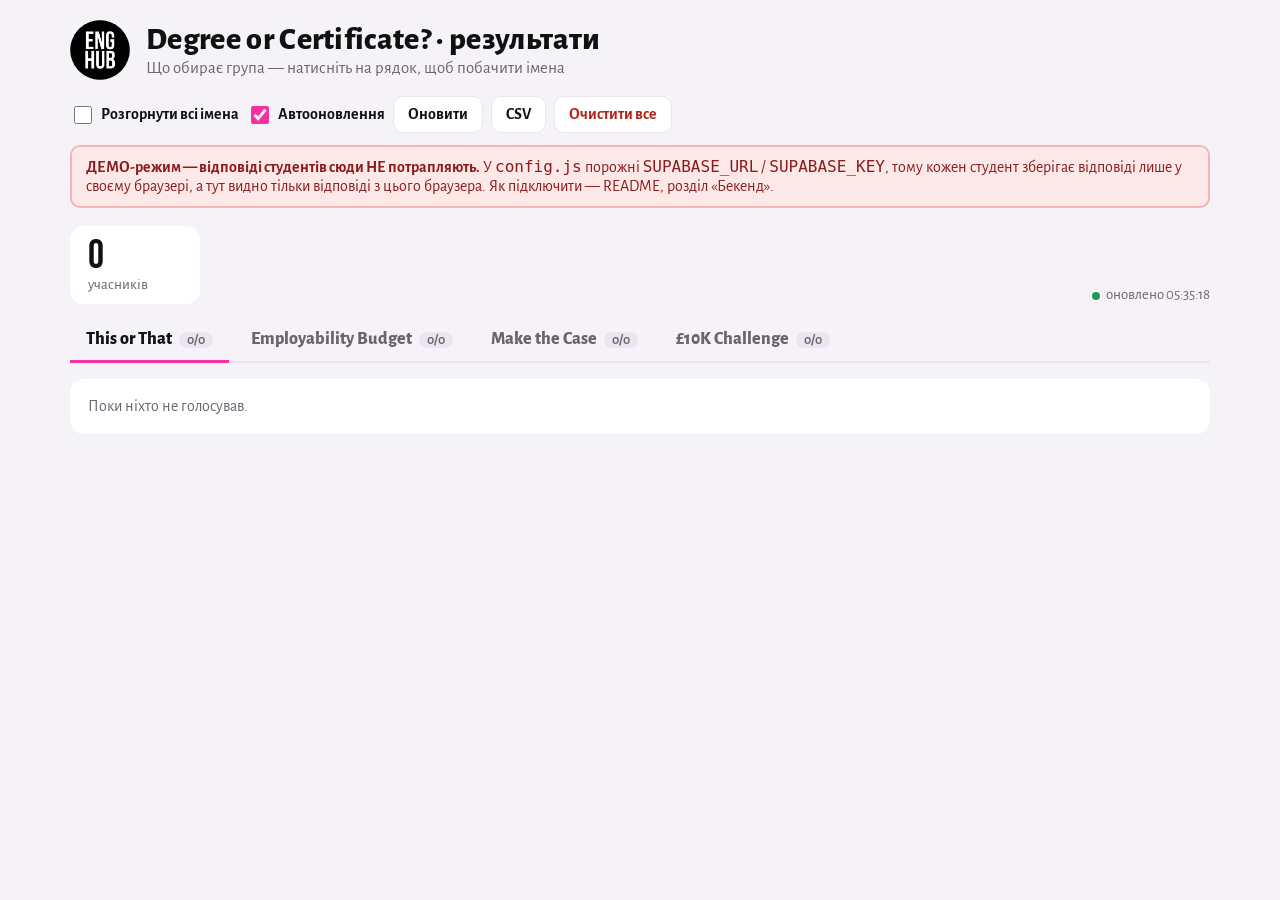
==== commit 91b411e0: "Generate admin password in schema; louder demo-mode warning in admin Co-Authored-By: Claude Opus 5.5" ====
--- a/admin.html
+++ b/admin.html
@@ -20,7 +20,7 @@
   .btn.danger { color: #b42318; } .btn.danger:hover { border-color: #b42318; }
   .toggle { display: inline-flex; gap: 6px; align-items: center; font-size: 16px; font-weight: 700; user-select: none; }
   .toggle input { width: 18px; height: 18px; accent-color: var(--pink); }
-  .demo-note { background: #fff4d6; color: #8a5a00; border-radius: 10px; padding: 8px 12px; font-size: 15px; margin-top: 12px; }
+  .demo-note { background: #fde8e8; color: #8a1c1c; border: 2px solid #f5b5b5; border-radius: 10px; padding: 10px 14px; font-size: 16px; margin-top: 12px; }
 
   .stats { display: flex; gap: 12px; margin: 18px 0 14px; flex-wrap: wrap; align-items: flex-end; }
   .stat { background: #fff; border-radius: 14px; padding: 10px 18px; min-width: 130px; }
@@ -103,7 +103,7 @@
 
 <div class="gatebox" id="gate" hidden>
   <h1>Адмінка</h1>
-  <p>Введіть пароль адмінки (той, що ви вписали в <code>supabase/schema.sql</code> замість change-me).</p>
+  <p>Введіть пароль адмінки (його показав SQL Editor після запуску <code>supabase/schema.sql</code>).</p>
   <form id="gateForm">
     <input id="keyInput" type="password" autocomplete="current-password" placeholder="Пароль" required>
     <button class="btn-primary" type="submit" style="width:100%">Увійти</button>
@@ -128,8 +128,8 @@
     </div>
   </header>
   <div class="demo-note" id="demoNote" hidden>
-    ДЕМО-режим: <code>SUPABASE_URL</code> / <code>SUPABASE_KEY</code> у config.js порожні, тож тут видно лише відповіді з цього браузера.
-    Відкрийте index.html в іншій вкладці, щоб протестувати.
+    <b>ДЕМО-режим — відповіді студентів сюди НЕ потрапляють.</b> У <code>config.js</code> порожні <code>SUPABASE_URL</code> / <code>SUPABASE_KEY</code>,
+    тому кожен студент зберігає відповіді лише у своєму браузері, а тут видно тільки відповіді з цього браузера. Як підключити — README, розділ «Бекенд».
   </div>
 
   <div class="stats">
